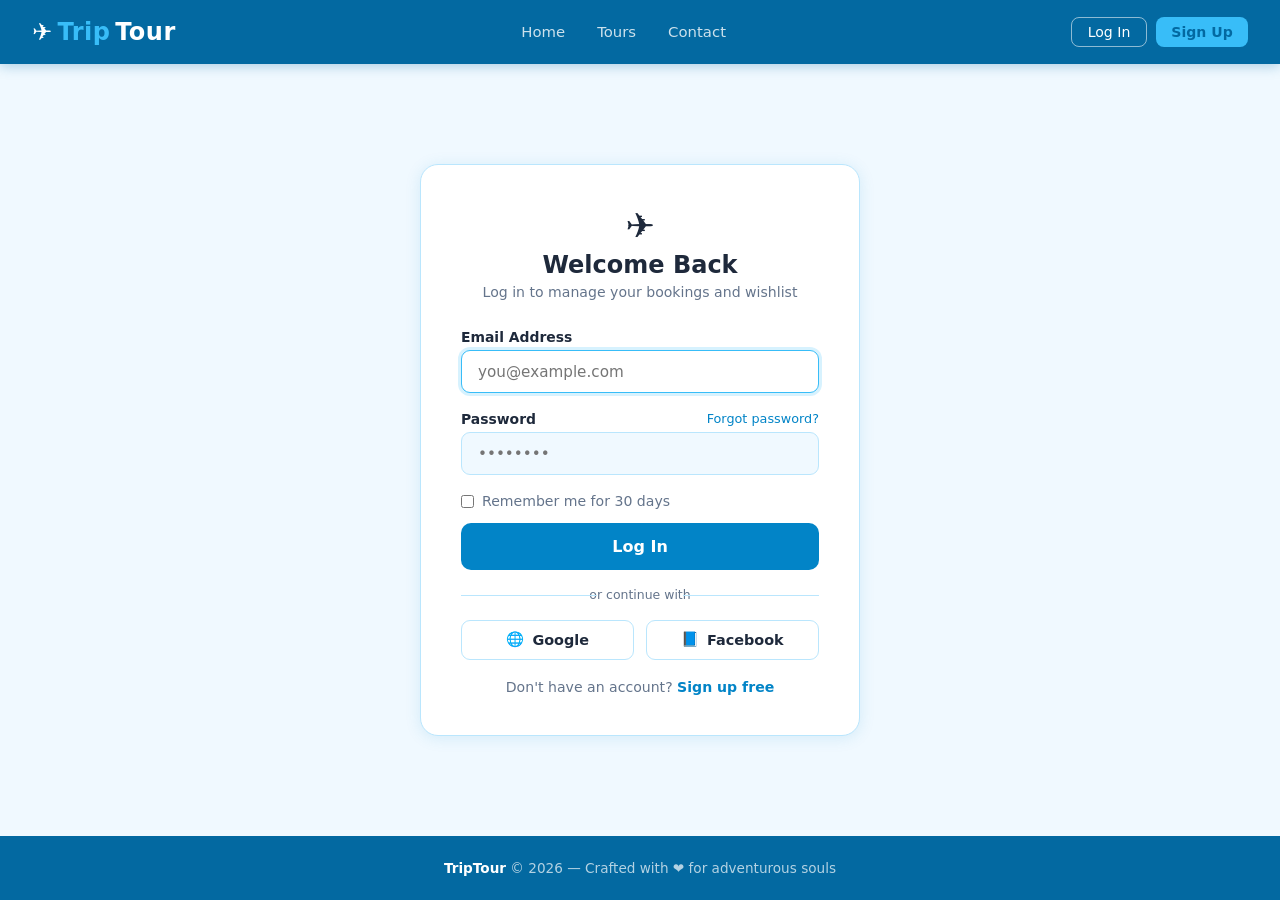
==== login.html @ 55e5a11b "build a simple tour website" ====
<!DOCTYPE html>
<html lang="en">
<head>
  <meta charset="UTF-8">
  <meta name="viewport" content="width=device-width, initial-scale=1.0">
  <title>Log In — TripTour</title>
  <link rel="stylesheet" href="style.css">
</head>
<body>

  <!-- Navbar -->
  <nav class="navbar">
    <div class="nav-brand" onclick="location.href='index.html'" style="cursor:pointer">✈️ <span>Trip</span>Tour</div>
    <ul class="nav-links">
      <li><a href="index.html">Home</a></li>
      <li><a href="tours.html">Tours</a></li>
      <li><a href="contact.html">Contact</a></li>
    </ul>
    <div class="nav-auth">
        <button class="btn-outline-nav" onclick="location.href='login.html'">Log In</button>
        <button class="btn-solid-nav"   onclick="location.href='register.html'">Sign Up</button>
    </div>
  </nav>

  <!-- Auth -->
  <div class="auth-wrapper">
    <div class="auth-card">
      <div class="auth-logo">✈️</div>
      <h2>Welcome Back</h2>
      <p class="sub">Log in to manage your bookings and wishlist</p>

      <form onsubmit="handleLogin(event)">
        <div class="form-group">
          <label for="email">Email Address</label>
          <input type="email" id="email" placeholder="you@example.com" required autofocus>
        </div>
        <div class="form-group">
          <label for="password">
            Password
            <a href="#" style="float:right; font-size:.8rem; color:var(--primary); font-weight:500">Forgot password?</a>
          </label>
          <input type="password" id="password" placeholder="••••••••" required>
        </div>

        <div style="display:flex; align-items:center; gap:.5rem; margin-bottom:.5rem;">
          <input type="checkbox" id="remember" style="width:auto; accent-color:var(--primary)">
          <label for="remember" style="font-size:.88rem; color:var(--muted); font-weight:400; margin:0; cursor:pointer">Remember me for 30 days</label>
        </div>

        <button type="submit" class="btn-full">Log In</button>
      </form>

      <div id="loginError" style="display:none; margin-top:.9rem; background:#fef2f2; border:1.5px solid #fecaca; border-radius:9px; padding:.75rem 1rem; color:#dc2626; font-size:.88rem; text-align:center;">
        ❌ Invalid email or password. Please try again.
      </div>

      <div id="loginSuccess" style="display:none; margin-top:.9rem; background:var(--sky); border-radius:9px; padding:.75rem 1rem; color:var(--primary-d); font-weight:600; font-size:.88rem; text-align:center;">
        ✅ Logged in successfully! Redirecting…
      </div>

      <div class="divider">or continue with</div>

      <div style="display:flex; gap:.7rem;">
        <button onclick="alert('Google sign-in coming soon!')" style="flex:1; display:flex; align-items:center; justify-content:center; gap:.5rem; padding:.65rem; border:1.5px solid var(--border); border-radius:9px; background:var(--white); cursor:pointer; font-size:.9rem; font-weight:600; color:var(--text); transition:background .15s;" onmouseover="this.style.background='var(--sky)'" onmouseout="this.style.background='var(--white)'">
          <span>🌐</span> Google
        </button>
        <button onclick="alert('Facebook sign-in coming soon!')" style="flex:1; display:flex; align-items:center; justify-content:center; gap:.5rem; padding:.65rem; border:1.5px solid var(--border); border-radius:9px; background:var(--white); cursor:pointer; font-size:.9rem; font-weight:600; color:var(--text); transition:background .15s;" onmouseover="this.style.background='var(--sky)'" onmouseout="this.style.background='var(--white)'">
          <span>📘</span> Facebook
        </button>
      </div>

      <p class="auth-switch">Don't have an account? <a href="register.html">Sign up free</a></p>
    </div>
  </div>

  <footer>
    <strong>TripTour</strong> &copy; 2026 — Crafted with ❤️ for adventurous souls
  </footer>

  <script src="script.js"></script>
  <script>
    function handleLogin(e) {
      e.preventDefault();
      const email = document.getElementById("email").value;
      const pass  = document.getElementById("password").value;
      const errEl = document.getElementById("loginError");
      const sucEl = document.getElementById("loginSuccess");

      errEl.style.display = "none";
      sucEl.style.display = "none";

      // Demo validation
      if (email && pass.length >= 6) {
        sucEl.style.display = "block";
        setTimeout(() => location.href = "index.html", 1500);
      } else {
        errEl.style.display = "block";
      }
    }
  </script>
</body>
</html>
---- style.css ----
/* ============================================================
   TripTour – Light-Blue Theme
   ============================================================ */

*, *::before, *::after { box-sizing: border-box; margin: 0; padding: 0; }

:root {
  --primary:   #0284c7;
  --primary-l: #38bdf8;
  --primary-d: #0369a1;
  --sky:       #e0f2fe;
  --sky-d:     #bae6fd;
  --bg:        #f0f9ff;
  --white:     #ffffff;
  --text:      #1e293b;
  --muted:     #64748b;
  --border:    #bae6fd;
  --card-sh:   0 2px 16px rgba(2,132,199,.12);
  --radius:    14px;
}

body {
  font-family: 'Segoe UI', system-ui, sans-serif;
  background: var(--bg);
  color: var(--text);
  min-height: 100vh;
  display: flex;
  flex-direction: column;
}

a { color: inherit; text-decoration: none; }
img { display: block; max-width: 100%; }
button, input, textarea, select { font-family: inherit; font-size: inherit; }

/* ── Navbar ──────────────────────────────────────────────── */
.navbar {
  background: var(--primary-d);
  color: var(--white);
  display: flex;
  align-items: center;
  justify-content: space-between;
  padding: 0 2rem;
  height: 64px;
  position: sticky;
  top: 0;
  z-index: 100;
  box-shadow: 0 2px 12px rgba(3,105,161,.3);
}

.nav-brand {
  font-size: 1.5rem;
  font-weight: 800;
  letter-spacing: .5px;
  display: flex;
  align-items: center;
  gap: .3rem;
}
.nav-brand span { color: var(--primary-l); }

.nav-links {
  display: flex;
  gap: .2rem;
  list-style: none;
}
.nav-links a {
  color: rgba(255,255,255,.8);
  padding: .45rem .9rem;
  border-radius: 8px;
  font-size: .93rem;
  font-weight: 500;
  transition: background .18s, color .18s;
}
.nav-links a:hover, .nav-links a.active {
  background: rgba(255,255,255,.15);
  color: var(--white);
}

.nav-auth { display: flex; gap: .6rem; }

.btn-outline-nav {
  background: transparent;
  border: 1.5px solid rgba(255,255,255,.55);
  color: var(--white);
  padding: .38rem .95rem;
  border-radius: 8px;
  cursor: pointer;
  font-size: .88rem;
  font-weight: 500;
  transition: background .18s;
}
.btn-outline-nav:hover { background: rgba(255,255,255,.15); }

.btn-solid-nav {
  background: var(--primary-l);
  border: none;
  color: var(--primary-d);
  padding: .38rem .95rem;
  border-radius: 8px;
  cursor: pointer;
  font-size: .88rem;
  font-weight: 700;
  transition: background .18s;
}
.btn-solid-nav:hover { background: #7dd3fc; }

/* ── Hero ────────────────────────────────────────────────── */
.hero {
  background: linear-gradient(135deg, var(--primary-d) 0%, var(--primary) 50%, #0ea5e9 100%);
  color: var(--white);
  text-align: center;
  padding: 5.5rem 1rem 4.5rem;
}
.hero h1 {
  font-size: clamp(2rem, 5vw, 3.5rem);
  font-weight: 800;
  line-height: 1.15;
  margin-bottom: 1rem;
  text-shadow: 0 2px 16px rgba(0,0,0,.2);
}
.hero p {
  font-size: 1.15rem;
  opacity: .9;
  max-width: 520px;
  margin: 0 auto 2rem;
  line-height: 1.6;
}
.hero-search {
  display: flex;
  gap: .6rem;
  justify-content: center;
  flex-wrap: wrap;
  max-width: 560px;
  margin: 0 auto;
}
.hero-search input {
  flex: 1;
  min-width: 220px;
  padding: .8rem 1.2rem;
  border: none;
  border-radius: 10px;
  font-size: 1rem;
  background: rgba(255,255,255,.95);
  color: var(--text);
  outline: none;
}
.hero-search input::placeholder { color: var(--muted); }

.btn-primary {
  background: var(--white);
  color: var(--primary-d);
  border: none;
  padding: .8rem 1.7rem;
  border-radius: 10px;
  font-weight: 700;
  font-size: 1rem;
  cursor: pointer;
  transition: background .18s, transform .12s;
}
.btn-primary:hover { background: var(--sky-d); transform: translateY(-1px); }

/* ── Stats Bar ───────────────────────────────────────────── */
.stats-bar {
  background: var(--white);
  border-bottom: 1px solid var(--border);
  display: flex;
  justify-content: center;
  gap: 3rem;
  padding: 1.3rem 1rem;
  flex-wrap: wrap;
}
.stat-item { text-align: center; }
.stat-item .num { font-size: 1.6rem; font-weight: 800; color: var(--primary); }
.stat-item .lbl { font-size: .77rem; color: var(--muted); font-weight: 600; text-transform: uppercase; letter-spacing: .5px; }

/* ── Section ─────────────────────────────────────────────── */
.section {
  padding: 3rem 1.5rem;
  max-width: 1100px;
  margin: 0 auto;
  width: 100%;
}

.section-header {
  display: flex;
  align-items: baseline;
  justify-content: space-between;
  margin-bottom: 1.8rem;
  flex-wrap: wrap;
  gap: .5rem;
}
.section-header h2 { font-size: 1.7rem; font-weight: 800; color: var(--text); }
.section-header h2 em { font-style: normal; color: var(--primary); }

.view-all {
  color: var(--primary);
  font-weight: 600;
  font-size: .9rem;
  border-bottom: 1.5px solid transparent;
  transition: border-color .18s;
}
.view-all:hover { border-color: var(--primary); }

/* ── Category Chips ──────────────────────────────────────── */
.category-bar { display: flex; gap: .6rem; flex-wrap: wrap; margin-bottom: 1.6rem; }

.chip {
  background: var(--white);
  border: 1.5px solid var(--border);
  color: var(--primary-d);
  padding: .42rem 1.05rem;
  border-radius: 20px;
  font-size: .84rem;
  font-weight: 600;
  cursor: pointer;
  transition: background .15s, border-color .15s, color .15s;
  user-select: none;
}
.chip:hover, .chip.active {
  background: var(--primary);
  border-color: var(--primary);
  color: var(--white);
}

/* ── Tours List ──────────────────────────────────────────── */
.tours-list { display: flex; flex-direction: column; gap: 1.2rem; }

/* ── Tour Card ───────────────────────────────────────────── */
.tour-card {
  background: var(--white);
  border: 1px solid var(--border);
  border-radius: var(--radius);
  display: flex;
  overflow: hidden;
  box-shadow: var(--card-sh);
  cursor: pointer;
  transition: transform .2s, box-shadow .2s;
}
.tour-card:hover {
  transform: translateY(-3px);
  box-shadow: 0 8px 30px rgba(2,132,199,.2);
}

.tour-card .card-img {
  width: 270px;
  min-width: 270px;
  height: 196px;
  object-fit: cover;
  flex-shrink: 0;
}

.tour-card .card-body {
  padding: 1.2rem 1.4rem;
  display: flex;
  flex-direction: column;
  gap: .35rem;
  flex: 1;
  min-width: 0;
}

.card-tag {
  display: inline-flex;
  align-items: center;
  gap: .3rem;
  background: var(--sky);
  color: var(--primary-d);
  font-size: .73rem;
  font-weight: 700;
  padding: .2rem .65rem;
  border-radius: 20px;
  width: fit-content;
  text-transform: uppercase;
  letter-spacing: .5px;
}

.card-body h3 { font-size: 1.2rem; font-weight: 700; color: var(--text); line-height: 1.3; }

.card-body .location {
  font-size: .87rem;
  color: var(--muted);
  display: flex;
  align-items: center;
  gap: .3rem;
}

.stars { color: #f59e0b; font-size: .82rem; letter-spacing: 1px; }

.card-body .description {
  font-size: .88rem;
  color: var(--muted);
  line-height: 1.55;
  display: -webkit-box;
  line-clamp: 2;
  -webkit-line-clamp: 2;
  -webkit-box-orient: vertical;
  overflow: hidden;
}

.card-footer {
  display: flex;
  align-items: center;
  justify-content: space-between;
  margin-top: auto;
  padding-top: .45rem;
  flex-wrap: wrap;
  gap: .5rem;
}

.card-meta { display: flex; gap: 1rem; }
.meta-item {
  font-size: .78rem;
  color: var(--muted);
  display: flex;
  align-items: center;
  gap: .25rem;
}

.card-price { text-align: right; }
.card-price .from { font-size: .7rem; color: var(--muted); }
.card-price .amount { font-size: 1.25rem; font-weight: 800; color: var(--primary-d); }
.card-price .per { font-size: .7rem; color: var(--muted); }

/* ── Modal ───────────────────────────────────────────────── */
.modal-overlay {
  display: none;
  position: fixed;
  inset: 0;
  background: rgba(3,105,161,.4);
  backdrop-filter: blur(4px);
  z-index: 200;
  align-items: center;
  justify-content: center;
  padding: 1rem;
}
.modal-overlay.open { display: flex; }

.modal {
  background: var(--white);
  border-radius: 18px;
  max-width: 820px;
  width: 100%;
  max-height: 90vh;
  overflow-y: auto;
  box-shadow: 0 24px 64px rgba(3,105,161,.25);
  animation: modalIn .25s ease;
}
@keyframes modalIn {
  from { transform: translateY(22px); opacity: 0; }
  to   { transform: translateY(0);    opacity: 1; }
}

.modal-img { width: 100%; height: 300px; object-fit: cover; border-radius: 18px 18px 0 0; }

.modal-content { padding: 1.8rem 2rem 2rem; }

.modal-header {
  display: flex;
  justify-content: space-between;
  align-items: flex-start;
  gap: 1rem;
  margin-bottom: .8rem;
}
.modal-title-wrap { flex: 1; }
.modal-title { font-size: 1.7rem; font-weight: 800; color: var(--text); line-height: 1.2; }
.modal-location { color: var(--muted); margin-top: .3rem; font-size: .9rem; display: flex; align-items: center; gap: .3rem; }

.modal-close {
  background: var(--sky);
  border: none;
  border-radius: 50%;
  width: 38px;
  height: 38px;
  font-size: 1.3rem;
  line-height: 1;
  cursor: pointer;
  color: var(--primary-d);
  display: flex;
  align-items: center;
  justify-content: center;
  flex-shrink: 0;
  transition: background .15s;
}
.modal-close:hover { background: var(--sky-d); }

.modal-tags { display: flex; gap: .5rem; flex-wrap: wrap; margin-bottom: 1.2rem; }

.modal-body { font-size: .95rem; color: var(--text); line-height: 1.72; margin-bottom: 1.5rem; }

.modal-info-grid {
  display: grid;
  grid-template-columns: repeat(auto-fit, minmax(150px, 1fr));
  gap: .9rem;
  margin-bottom: 1.5rem;
}
.info-box {
  background: var(--sky);
  border-radius: 10px;
  padding: .85rem 1rem;
}
.info-box .label { font-size: .72rem; color: var(--primary-d); font-weight: 700; text-transform: uppercase; letter-spacing: .5px; }
.info-box .value { font-size: 1rem; font-weight: 700; color: var(--text); margin-top: .2rem; }

.modal-highlights { margin-bottom: 1.5rem; }
.modal-highlights h4 { font-size: .97rem; font-weight: 700; margin-bottom: .6rem; color: var(--primary-d); }
.modal-highlights ul { list-style: none; display: flex; flex-direction: column; gap: .32rem; }
.modal-highlights li {
  display: flex;
  align-items: flex-start;
  gap: .5rem;
  font-size: .9rem;
  color: var(--text);
}
.modal-highlights li::before { content: "✓"; color: var(--primary); font-weight: 700; flex-shrink: 0; }

.modal-footer {
  display: flex;
  align-items: center;
  justify-content: space-between;
  padding-top: 1.2rem;
  border-top: 1px solid var(--border);
  gap: 1rem;
  flex-wrap: wrap;
}
.modal-price .from { font-size: .78rem; color: var(--muted); }
.modal-price .amount { font-size: 2rem; font-weight: 800; color: var(--primary-d); }
.modal-price .per { font-size: .78rem; color: var(--muted); }

.btn-book {
  background: var(--primary);
  color: var(--white);
  border: none;
  padding: .85rem 2.2rem;
  border-radius: 10px;
  font-weight: 700;
  font-size: 1rem;
  cursor: pointer;
  transition: background .18s, transform .12s;
}
.btn-book:hover { background: var(--primary-d); transform: translateY(-1px); }

/* ── Auth Pages ──────────────────────────────────────────── */
.auth-wrapper {
  flex: 1;
  display: flex;
  align-items: center;
  justify-content: center;
  padding: 3rem 1rem;
}
.auth-card {
  background: var(--white);
  border: 1px solid var(--border);
  border-radius: 18px;
  padding: 2.5rem;
  width: 100%;
  max-width: 440px;
  box-shadow: var(--card-sh);
}
.auth-logo { text-align: center; font-size: 2.2rem; margin-bottom: .3rem; }
.auth-card h2 { text-align: center; font-size: 1.5rem; font-weight: 800; color: var(--text); margin-bottom: .3rem; }
.auth-card .sub { text-align: center; font-size: .88rem; color: var(--muted); margin-bottom: 1.8rem; }

.form-group { display: flex; flex-direction: column; gap: .35rem; margin-bottom: 1.1rem; }
.form-group label { font-size: .87rem; font-weight: 600; color: var(--text); }
.form-group input,
.form-group select,
.form-group textarea {
  padding: .72rem 1rem;
  border: 1.5px solid var(--border);
  border-radius: 9px;
  font-size: .95rem;
  background: var(--bg);
  color: var(--text);
  outline: none;
  transition: border-color .18s, box-shadow .18s;
}
.form-group input:focus,
.form-group select:focus,
.form-group textarea:focus {
  border-color: var(--primary-l);
  box-shadow: 0 0 0 3px rgba(56,189,248,.2);
  background: var(--white);
}
.form-group textarea { resize: vertical; min-height: 110px; }

.form-row { display: grid; grid-template-columns: 1fr 1fr; gap: 1rem; }

.btn-full {
  width: 100%;
  background: var(--primary);
  color: var(--white);
  border: none;
  padding: .85rem;
  border-radius: 10px;
  font-weight: 700;
  font-size: 1rem;
  cursor: pointer;
  transition: background .18s;
  margin-top: .4rem;
}
.btn-full:hover { background: var(--primary-d); }

.auth-switch { text-align: center; margin-top: 1.2rem; font-size: .88rem; color: var(--muted); }
.auth-switch a { color: var(--primary); font-weight: 600; }

.divider {
  text-align: center;
  color: var(--muted);
  font-size: .78rem;
  margin: 1.1rem 0;
  position: relative;
}
.divider::before, .divider::after {
  content: "";
  position: absolute;
  top: 50%;
  width: 38%;
  height: 1px;
  background: var(--border);
}
.divider::before { left: 0; }
.divider::after { right: 0; }

/* ── Contact ─────────────────────────────────────────────── */
.contact-grid {
  display: grid;
  grid-template-columns: 1fr 1.5fr;
  gap: 2rem;
  align-items: start;
}
.contact-info h3 { font-size: 1.3rem; font-weight: 700; margin-bottom: .8rem; color: var(--primary-d); }
.contact-info p { font-size: .92rem; color: var(--muted); line-height: 1.65; margin-bottom: 1.4rem; }
.info-list { list-style: none; display: flex; flex-direction: column; gap: .9rem; }
.info-list li { display: flex; align-items: flex-start; gap: .7rem; font-size: .92rem; color: var(--text); }
.info-list .icon { font-size: 1.15rem; flex-shrink: 0; margin-top: .05rem; }

.contact-card {
  background: var(--white);
  border: 1px solid var(--border);
  border-radius: var(--radius);
  padding: 2rem;
  box-shadow: var(--card-sh);
}
.contact-card h3 { font-size: 1.2rem; font-weight: 700; margin-bottom: 1.4rem; color: var(--text); }

.map-placeholder {
  background: var(--sky);
  border: 1.5px solid var(--border);
  border-radius: 10px;
  height: 200px;
  display: flex;
  flex-direction: column;
  align-items: center;
  justify-content: center;
  color: var(--primary-d);
  font-weight: 600;
  font-size: .95rem;
  margin-top: 1.5rem;
  gap: .5rem;
}

/* ── Page Hero ───────────────────────────────────────────── */
.page-hero {
  background: linear-gradient(135deg, var(--primary-d), var(--primary));
  color: var(--white);
  padding: 3.5rem 1rem;
  text-align: center;
}
.page-hero h1 { font-size: 2.2rem; font-weight: 800; }
.page-hero p { opacity: .85; margin-top: .5rem; font-size: 1rem; }

/* ── Footer ──────────────────────────────────────────────── */
footer {
  background: var(--primary-d);
  color: rgba(255,255,255,.7);
  text-align: center;
  padding: 1.5rem 1rem;
  font-size: .85rem;
  margin-top: auto;
}
footer strong { color: var(--white); }

/* ── Hero (homepage) ─────────────────────────────────────── */
.hero-full {
  position: relative;
  min-height: 92vh;
  display: flex;
  align-items: center;
  justify-content: center;
  text-align: center;
  overflow: hidden;
  background: linear-gradient(135deg, #023e6e 0%, var(--primary-d) 40%, var(--primary) 70%, #0ea5e9 100%);
  color: var(--white);
  padding: 5rem 1.5rem 6rem;
}

.hero-full::before {
  content: "";
  position: absolute;
  inset: 0;
  background:
    radial-gradient(ellipse 80% 60% at 20% 30%, rgba(255,255,255,.06) 0%, transparent 60%),
    radial-gradient(ellipse 50% 40% at 80% 70%, rgba(56,189,248,.15) 0%, transparent 60%);
  pointer-events: none;
}

.hero-inner { position: relative; max-width: 780px; }

.hero-badge {
  display: inline-flex;
  align-items: center;
  gap: .4rem;
  background: rgba(255,255,255,.15);
  border: 1px solid rgba(255,255,255,.3);
  backdrop-filter: blur(6px);
  padding: .35rem 1rem;
  border-radius: 20px;
  font-size: .82rem;
  font-weight: 600;
  letter-spacing: .5px;
  text-transform: uppercase;
  margin-bottom: 1.4rem;
}

.hero-full h1 {
  font-size: clamp(2.4rem, 6vw, 4rem);
  font-weight: 900;
  line-height: 1.1;
  margin-bottom: 1.2rem;
  text-shadow: 0 3px 20px rgba(0,0,0,.2);
}

.hero-full h1 em {
  font-style: normal;
  color: var(--primary-l);
}

.hero-full p {
  font-size: 1.15rem;
  opacity: .88;
  max-width: 540px;
  margin: 0 auto 2.5rem;
  line-height: 1.65;
}

.hero-cta { display: flex; gap: .8rem; justify-content: center; flex-wrap: wrap; margin-bottom: 3rem; }

.btn-hero-primary {
  background: var(--white);
  color: var(--primary-d);
  border: none;
  padding: .9rem 2rem;
  border-radius: 12px;
  font-weight: 800;
  font-size: 1rem;
  cursor: pointer;
  transition: background .18s, transform .15s;
  box-shadow: 0 4px 20px rgba(0,0,0,.15);
}
.btn-hero-primary:hover { background: var(--sky-d); transform: translateY(-2px); }

.btn-hero-outline {
  background: transparent;
  color: var(--white);
  border: 2px solid rgba(255,255,255,.6);
  padding: .9rem 2rem;
  border-radius: 12px;
  font-weight: 700;
  font-size: 1rem;
  cursor: pointer;
  transition: background .18s, transform .15s;
}
.btn-hero-outline:hover { background: rgba(255,255,255,.12); transform: translateY(-2px); }

.hero-search-bar {
  display: flex;
  background: rgba(255,255,255,.95);
  border-radius: 14px;
  overflow: hidden;
  box-shadow: 0 8px 32px rgba(0,0,0,.18);
  max-width: 620px;
  margin: 0 auto;
}
.hero-search-bar input {
  flex: 1;
  padding: 1rem 1.3rem;
  border: none;
  font-size: 1rem;
  color: var(--text);
  background: transparent;
  outline: none;
}
.hero-search-bar input::placeholder { color: var(--muted); }
.hero-search-bar button {
  background: var(--primary);
  color: var(--white);
  border: none;
  padding: 1rem 1.8rem;
  font-weight: 700;
  font-size: .95rem;
  cursor: pointer;
  transition: background .18s;
  white-space: nowrap;
}
.hero-search-bar button:hover { background: var(--primary-d); }

.hero-stats {
  display: flex;
  gap: 2.5rem;
  justify-content: center;
  flex-wrap: wrap;
  margin-top: 3.5rem;
}
.hero-stat .num { font-size: 1.6rem; font-weight: 800; }
.hero-stat .lbl { font-size: .75rem; opacity: .7; text-transform: uppercase; letter-spacing: .5px; font-weight: 600; }

/* ── Services Slider ─────────────────────────────────────── */
.services-section {
  padding: 4rem 0;
  background: var(--white);
  border-top: 1px solid var(--border);
  border-bottom: 1px solid var(--border);
  overflow: hidden;
}

.services-section .section-inner {
  max-width: 1100px;
  margin: 0 auto;
  padding: 0 1.5rem;
}

.slider-wrapper {
  position: relative;
  margin-top: 1.8rem;
}

.slider-track-outer {
  overflow: hidden;
  border-radius: var(--radius);
}

.slider-track {
  display: flex;
  gap: 1.5rem;
  transition: transform .45s cubic-bezier(.4,0,.2,1);
  will-change: transform;
}

.service-card {
  flex: 0 0 calc(33.333% - 1rem);
  min-width: calc(33.333% - 1rem);
  background: var(--bg);
  border: 1.5px solid var(--border);
  border-radius: var(--radius);
  padding: 2rem 1.8rem;
  display: flex;
  flex-direction: column;
  gap: .7rem;
  transition: box-shadow .2s, transform .2s, border-color .2s;
}
.service-card:hover {
  box-shadow: 0 8px 28px rgba(2,132,199,.15);
  transform: translateY(-3px);
  border-color: var(--primary-l);
}

.service-icon {
  width: 56px;
  height: 56px;
  background: var(--sky);
  border-radius: 14px;
  display: flex;
  align-items: center;
  justify-content: center;
  font-size: 1.7rem;
  flex-shrink: 0;
}

.service-card h3 { font-size: 1.1rem; font-weight: 700; color: var(--text); }
.service-card p  { font-size: .88rem; color: var(--muted); line-height: 1.6; }

.service-card .learn-more {
  display: inline-flex;
  align-items: center;
  gap: .3rem;
  color: var(--primary);
  font-weight: 600;
  font-size: .85rem;
  margin-top: auto;
  cursor: pointer;
  border: none;
  background: none;
  padding: 0;
  transition: gap .15s;
}
.service-card .learn-more:hover { gap: .5rem; }

.slider-controls {
  display: flex;
  align-items: center;
  justify-content: center;
  gap: 1rem;
  margin-top: 1.8rem;
}

.slider-btn {
  background: var(--white);
  border: 1.5px solid var(--border);
  color: var(--primary-d);
  width: 42px;
  height: 42px;
  border-radius: 50%;
  font-size: 1.1rem;
  cursor: pointer;
  display: flex;
  align-items: center;
  justify-content: center;
  transition: background .15s, border-color .15s, transform .12s;
  flex-shrink: 0;
}
.slider-btn:hover:not(:disabled) {
  background: var(--primary);
  border-color: var(--primary);
  color: var(--white);
  transform: scale(1.08);
}
.slider-btn:disabled { opacity: .35; cursor: not-allowed; }

.slider-dots { display: flex; gap: .5rem; }
.dot {
  width: 8px;
  height: 8px;
  border-radius: 50%;
  background: var(--border);
  cursor: pointer;
  transition: background .2s, transform .2s;
  border: none;
}
.dot.active { background: var(--primary); transform: scale(1.3); }

/* ── All Tours section ───────────────────────────────────── */
.tours-section {
  padding: 4rem 0;
  background: var(--bg);
}
.tours-section .section-inner {
  max-width: 1100px;
  margin: 0 auto;
  padding: 0 1.5rem;
}

/* ── Responsive ──────────────────────────────────────────── */
@media (max-width: 900px) {
  .service-card {
    flex: 0 0 calc(50% - .75rem);
    min-width: calc(50% - .75rem);
  }
}
@media (max-width: 700px) {
  .tour-card { flex-direction: column; }
  .tour-card .card-img { width: 100%; min-width: unset; height: 200px; }
  .contact-grid { grid-template-columns: 1fr; }
  .form-row { grid-template-columns: 1fr; }
  .modal-img { height: 200px; }
  .modal-content { padding: 1.2rem 1.2rem 1.5rem; }
  .nav-links { display: none; }
  .service-card {
    flex: 0 0 calc(85vw);
    min-width: calc(85vw);
  }
}
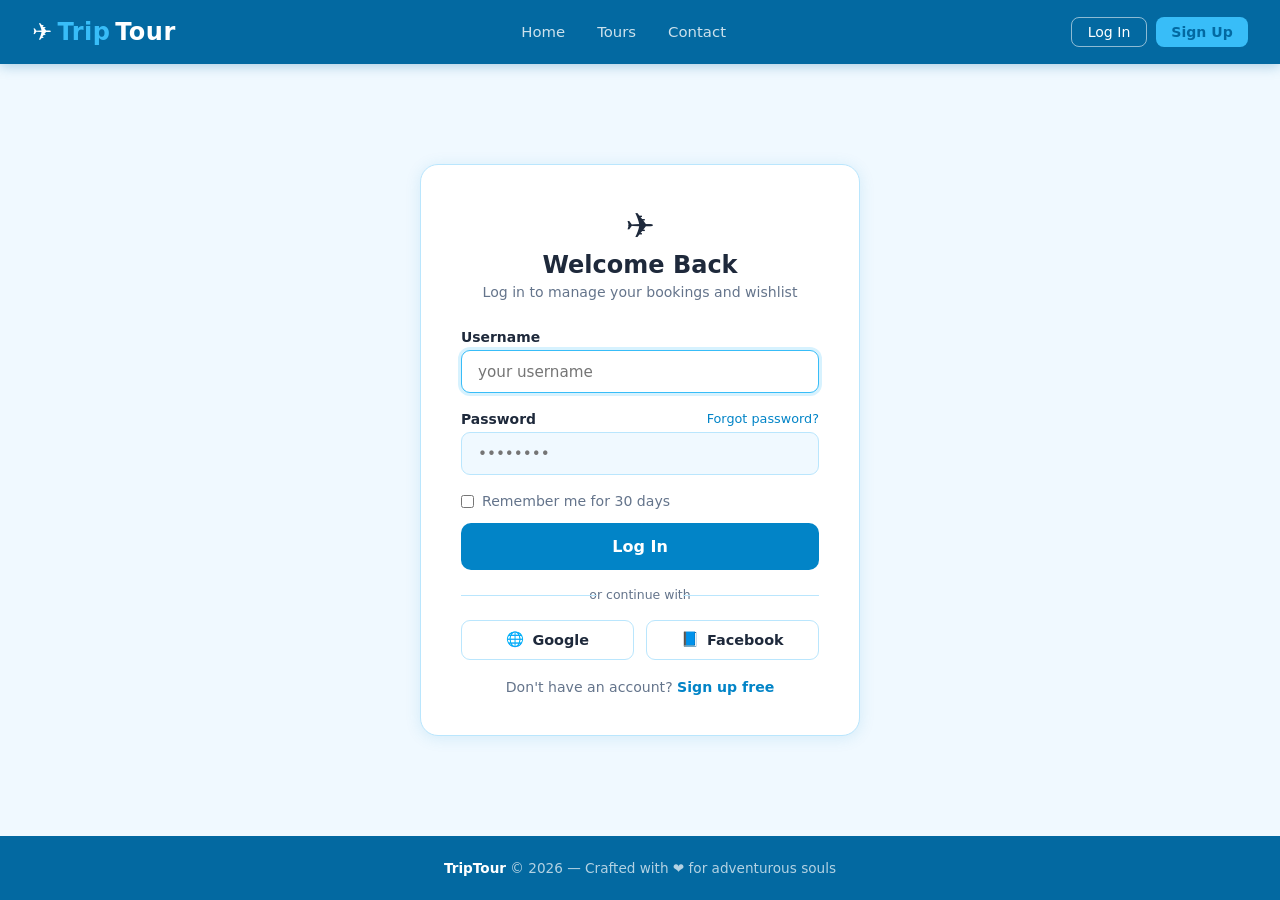
==== commit 5719dfbe: "Update login form to use username instead of email" ====
--- a/login.html
+++ b/login.html
@@ -29,17 +29,17 @@
       <h2>Welcome Back</h2>
       <p class="sub">Log in to manage your bookings and wishlist</p>
 
-      <form onsubmit="handleLogin(event)">
+      <form method="POST" action="login.php">
         <div class="form-group">
-          <label for="email">Email Address</label>
-          <input type="email" id="email" placeholder="you@example.com" required autofocus>
+          <label for="username">Username</label>
+          <input type="text" id="username" name="username" placeholder="your username" required autofocus>
         </div>
         <div class="form-group">
           <label for="password">
             Password
             <a href="#" style="float:right; font-size:.8rem; color:var(--primary); font-weight:500">Forgot password?</a>
           </label>
-          <input type="password" id="password" placeholder="••••••••" required>
+          <input type="password" id="password" name="password" placeholder="••••••••" required>
         </div>
 
         <div style="display:flex; align-items:center; gap:.5rem; margin-bottom:.5rem;">
@@ -49,14 +49,6 @@
 
         <button type="submit" class="btn-full">Log In</button>
       </form>
-
-      <div id="loginError" style="display:none; margin-top:.9rem; background:#fef2f2; border:1.5px solid #fecaca; border-radius:9px; padding:.75rem 1rem; color:#dc2626; font-size:.88rem; text-align:center;">
-        ❌ Invalid email or password. Please try again.
-      </div>
-
-      <div id="loginSuccess" style="display:none; margin-top:.9rem; background:var(--sky); border-radius:9px; padding:.75rem 1rem; color:var(--primary-d); font-weight:600; font-size:.88rem; text-align:center;">
-        ✅ Logged in successfully! Redirecting…
-      </div>
 
       <div class="divider">or continue with</div>
 
@@ -78,25 +70,5 @@
   </footer>
 
   <script src="script.js"></script>
-  <script>
-    function handleLogin(e) {
-      e.preventDefault();
-      const email = document.getElementById("email").value;
-      const pass  = document.getElementById("password").value;
-      const errEl = document.getElementById("loginError");
-      const sucEl = document.getElementById("loginSuccess");
-
-      errEl.style.display = "none";
-      sucEl.style.display = "none";
-
-      // Demo validation
-      if (email && pass.length >= 6) {
-        sucEl.style.display = "block";
-        setTimeout(() => location.href = "index.html", 1500);
-      } else {
-        errEl.style.display = "block";
-      }
-    }
-  </script>
 </body>
 </html>
